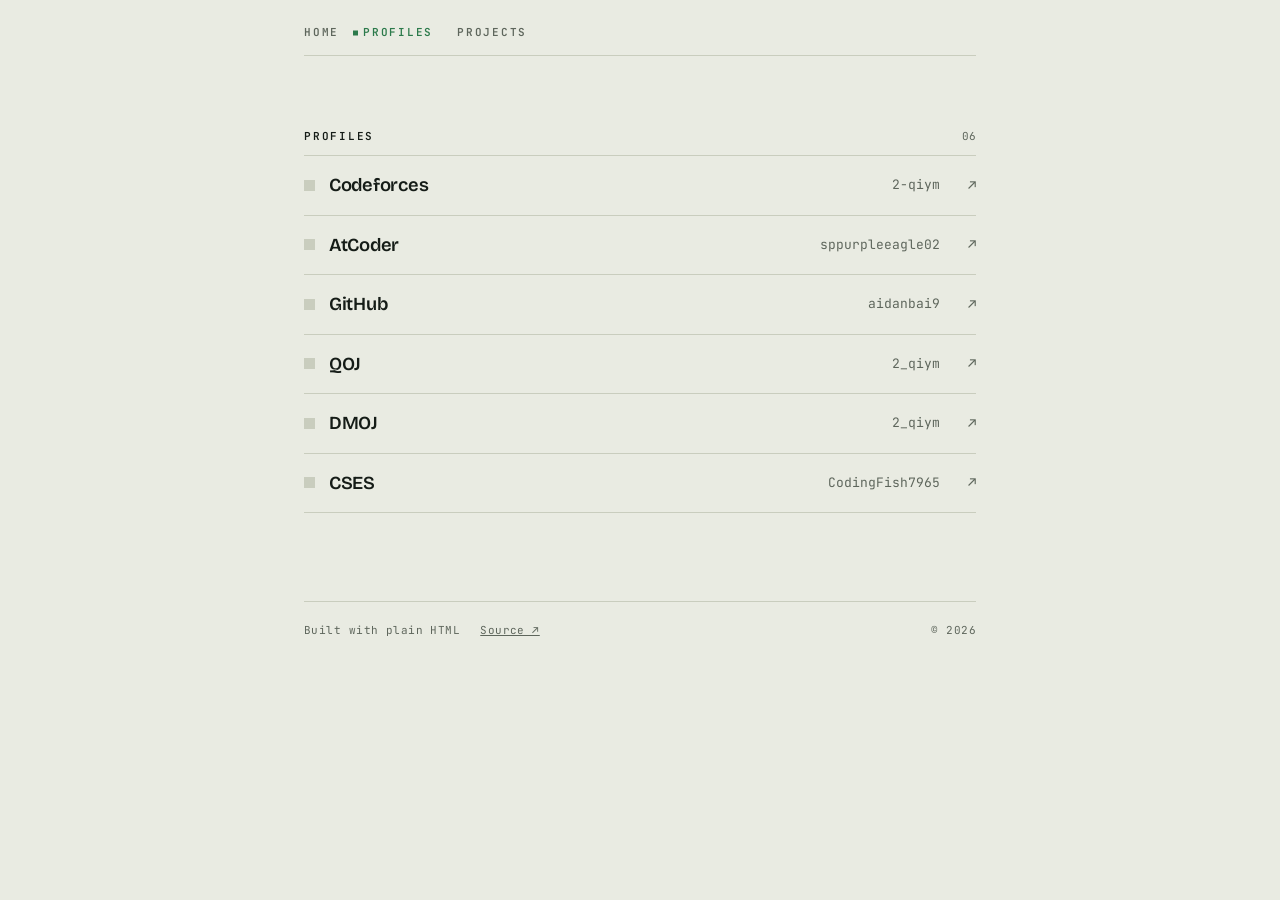
==== profiles/index.html @ 11403824 "Add scripts section, project cards, live links" ====
<!DOCTYPE html>
<html lang="en">
<head>
<meta charset="utf-8">
<meta name="viewport" content="width=device-width, initial-scale=1">
<title>Programming Profiles — Aidan Bai</title>
<meta name="description" content="Aidan Bai's competitive programming and developer profiles on Codeforces, AtCoder, GitHub, QOJ, DMOJ, and CSES.">
<link rel="icon" href="data:image/svg+xml,<svg xmlns='http://www.w3.org/2000/svg' viewBox='0 0 32 32'><rect width='32' height='32' fill='%23E9EBE2'/><rect x='6' y='6' width='20' height='20' fill='%232C7A4B'/></svg>">
<link rel="preconnect" href="https://fonts.googleapis.com">
<link rel="preconnect" href="https://fonts.gstatic.com" crossorigin>
<link href="https://fonts.googleapis.com/css2?family=Bricolage+Grotesque:opsz,wght@12..96,600;12..96,800&amp;family=Public+Sans:wght@400;500&amp;family=JetBrains+Mono:wght@400;600&amp;display=swap" rel="stylesheet">
<link rel="stylesheet" href="/styles.css">
</head>
<body>
<div class="wrap">

  <nav class="site-nav" aria-label="Primary">
    <a href="/">Home</a>
    <a href="/profiles/" aria-current="page">Profiles</a>
    <a href="/projects/">Projects</a>
  </nav>

  <main>
    <!-- ==================== PROFILES ====================
         Edit the handles and URLs here. Delete any row you don't want. -->
    <section class="section">
      <div class="section-head">
        <h2>Profiles</h2>
        <span class="count">06</span>
      </div>
      <div class="rows">

        <a class="row" href="https://codeforces.com/profile/2-qiym" target="_blank" rel="noopener">
          <span class="mark" aria-hidden="true"></span>
          <span class="judge">Codeforces</span>
          <span class="handle">2-qiym</span>
          <span class="go" aria-hidden="true">↗</span>
        </a>

        <a class="row" href="https://atcoder.jp/users/sppurpleeagle02" target="_blank" rel="noopener">
          <span class="mark" aria-hidden="true"></span>
          <span class="judge">AtCoder</span>
          <span class="handle">sppurpleeagle02</span>
          <span class="go" aria-hidden="true">↗</span>
        </a>

        <a class="row" href="https://github.com/aidanbai9" target="_blank" rel="noopener">
          <span class="mark" aria-hidden="true"></span>
          <span class="judge">GitHub</span>
          <span class="handle">aidanbai9</span>
          <span class="go" aria-hidden="true">↗</span>
        </a>

        <a class="row" href="https://qoj.ac/user/profile/2_qiym" target="_blank" rel="noopener">
          <span class="mark" aria-hidden="true"></span>
          <span class="judge">QOJ</span>
          <span class="handle">2_qiym</span>
          <span class="go" aria-hidden="true">↗</span>
        </a>

        <a class="row" href="https://dmoj.ca/user/2_qiym" target="_blank" rel="noopener">
          <span class="mark" aria-hidden="true"></span>
          <span class="judge">DMOJ</span>
          <span class="handle">2_qiym</span>
          <span class="go" aria-hidden="true">↗</span>
        </a>

        <a class="row" href="https://cses.fi/problemset/user/74341/" target="_blank" rel="noopener">
          <span class="mark" aria-hidden="true"></span>
          <span class="judge">CSES</span>
          <span class="handle">CodingFish7965</span>
          <span class="go" aria-hidden="true">↗</span>
        </a>

      </div>
    </section>
  </main>

  <footer>
    <span>Built with plain HTML</span>
    <a href="https://github.com/aidanbai9" target="_blank" rel="noopener">Source ↗</a>
    <span style="margin-left:auto">© 2026</span>
  </footer>

</div>
</body>
</html>
---- styles.css ----
:root {
  --paper:   #E9EBE2;
  --surface: #F3F4EE;
  --ink:     #151C17;
  --dim:     #5E665C;
  --rule:    #C9CDBE;
  --ac:      #2C7A4B;
  --flag:    #B0402E;
  --display: "Bricolage Grotesque", system-ui, sans-serif;
  --body:    "Public Sans", system-ui, sans-serif;
  --mono:    "JetBrains Mono", ui-monospace, monospace;
  --cellsize: 28px;
}

@media (prefers-color-scheme: dark) {
  :root {
    --paper:   #131711;
    --surface: #1A1F17;
    --ink:     #E8EAE0;
    --dim:     #99A292;
    --rule:    #2D3427;
    --ac:      #5FB782;
    --flag:    #D4705C;
  }
}

* { box-sizing: border-box; }

html { -webkit-text-size-adjust: 100%; }

body {
  margin: 0;
  background: var(--paper);
  color: var(--ink);
  font-family: var(--body);
  font-size: 16px;
  line-height: 1.55;
  -webkit-font-smoothing: antialiased;
}

.wrap {
  max-width: 720px;
  margin: 0 auto;
  padding: 0 24px 96px;
}

/* ---------- nav ---------- */

.site-nav {
  display: flex;
  align-items: center;
  gap: 24px;
  padding: 24px 0 14px;
  border-bottom: 1px solid var(--rule);
}

.site-nav a {
  position: relative;
  color: var(--dim);
  font-family: var(--mono);
  font-size: 11px;
  font-weight: 600;
  letter-spacing: .16em;
  text-decoration: none;
  text-transform: uppercase;
}

.site-nav a:hover,
.site-nav a:focus-visible {
  color: var(--ink);
  outline: none;
}

.site-nav a:focus-visible { box-shadow: 0 2px 0 var(--ac); }

.site-nav a[aria-current="page"] { color: var(--ac); }

.site-nav a[aria-current="page"]::before {
  content: "";
  position: absolute;
  width: 5px;
  height: 5px;
  left: -10px;
  top: 50%;
  background: var(--ac);
  transform: translateY(-50%);
}

/* ---------- hero ---------- */

.hero {
  position: relative;
  padding: clamp(72px, 16vw, 140px) 0 clamp(48px, 9vw, 80px);
}

.hero-grid {
  position: absolute;
  inset: -200px -50vw 0;
  background-image:
    linear-gradient(var(--rule) 1px, transparent 1px),
    linear-gradient(90deg, var(--rule) 1px, transparent 1px);
  background-size: var(--cellsize) var(--cellsize);
  -webkit-mask-image: linear-gradient(to bottom, transparent 30%, #000 55%, transparent 100%);
  mask-image: linear-gradient(to bottom, transparent 30%, #000 55%, transparent 100%);
  opacity: .55;
  pointer-events: none;
}

.hero > * { position: relative; }

.eyebrow {
  font-family: var(--mono);
  font-size: 11px;
  font-weight: 600;
  letter-spacing: .16em;
  text-transform: uppercase;
  color: var(--dim);
  margin: 0 0 18px;
  display: flex;
  align-items: center;
  gap: 10px;
}

.eyebrow::before {
  content: "";
  width: 9px;
  height: 9px;
  background: var(--ac);
  flex: none;
}

h1 {
  font-family: var(--display);
  font-weight: 800;
  font-size: clamp(3.2rem, 13vw, 6.2rem);
  line-height: .88;
  letter-spacing: -.045em;
  margin: 0;
}

.tagline {
  margin: 22px 0 0;
  max-width: 34em;
  font-size: 1.0625rem;
  color: var(--dim);
}

.tagline strong { color: var(--ink); font-weight: 500; }

/* ---------- section headers ---------- */

.section { margin-top: clamp(48px, 8vw, 72px); }

.section-head {
  display: flex;
  align-items: baseline;
  gap: 12px;
  padding-bottom: 10px;
  border-bottom: 1px solid var(--rule);
}

.section-head h2 {
  font-family: var(--mono);
  font-size: 11px;
  font-weight: 600;
  letter-spacing: .16em;
  text-transform: uppercase;
  margin: 0;
}

.section-head .count {
  font-family: var(--mono);
  font-size: 11px;
  color: var(--dim);
  margin-left: auto;
}

/* ---------- landing links ---------- */

.link-cards {
  display: grid;
  grid-template-columns: repeat(2, minmax(0, 1fr));
  gap: 16px;
}

.link-card {
  display: block;
  padding: 22px;
  background: var(--surface);
  border: 1px solid var(--rule);
  color: inherit;
  text-decoration: none;
  transition: border-color .18s ease, transform .18s ease;
}

.link-card:hover,
.link-card:focus-visible {
  border-color: var(--ac);
  transform: translateY(-2px);
  outline: none;
}

.link-card h2 {
  font-family: var(--display);
  font-size: 1.4rem;
  font-weight: 600;
  letter-spacing: -.02em;
  margin: 0 0 8px;
}

.link-card p {
  color: var(--dim);
  font-size: .9375rem;
  margin: 0;
}

/* ---------- profile rows ---------- */

.rows { display: flex; flex-direction: column; }

.row {
  display: grid;
  grid-template-columns: 11px 1fr auto 22px;
  align-items: center;
  gap: 14px;
  padding: 15px 0;
  border-bottom: 1px solid var(--rule);
  text-decoration: none;
  color: inherit;
  transition: padding-left .18s ease, background-color .18s ease;
}

.row:hover,
.row:focus-visible {
  background: var(--surface);
  padding-left: 10px;
  outline: none;
}

.row:focus-visible { box-shadow: inset 3px 0 0 var(--ac); }

.row .mark {
  width: 11px;
  height: 11px;
  background: var(--rule);
  transition: background-color .18s ease;
}

.row:hover .mark,
.row:focus-visible .mark { background: var(--ac); }

.row .judge {
  font-family: var(--display);
  font-weight: 600;
  font-size: 1.15rem;
  letter-spacing: -.015em;
}

.row .handle {
  font-family: var(--mono);
  font-size: .8125rem;
  color: var(--dim);
  overflow: hidden;
  text-overflow: ellipsis;
  white-space: nowrap;
}

.row .go {
  font-family: var(--mono);
  font-size: .875rem;
  color: var(--dim);
  text-align: right;
  transition: transform .18s ease, color .18s ease;
}

.row:hover .go,
.row:focus-visible .go {
  color: var(--ac);
  transform: translate(2px, -2px);
}

/* ---------- projects ---------- */

.project {
  display: block;
  padding: 22px;
  margin-top: 16px;
  background: var(--surface);
  border: 1px solid var(--rule);
  text-decoration: none;
  color: inherit;
  transition: border-color .18s ease, transform .18s ease;
}

.project:hover,
.project:focus-visible {
  border-color: var(--ac);
  transform: translateY(-2px);
  outline: none;
}

.project h3 {
  font-family: var(--display);
  font-weight: 600;
  font-size: 1.4rem;
  letter-spacing: -.02em;
  margin: 0 0 8px;
}

.project p {
  margin: 0 0 16px;
  color: var(--dim);
  font-size: .9375rem;
}

.tags { display: flex; flex-wrap: wrap; gap: 6px; }

.tags span {
  font-family: var(--mono);
  font-size: 10px;
  letter-spacing: .08em;
  text-transform: uppercase;
  color: var(--dim);
  border: 1px solid var(--rule);
  padding: 3px 8px;
}

/* ---------- scripts ---------- */

.sr-only {
  position: absolute;
  width: 1px;
  height: 1px;
  padding: 0;
  margin: -1px;
  overflow: hidden;
  clip: rect(0, 0, 0, 0);
  white-space: nowrap;
  border: 0;
}

.script-filter {
  width: 100%;
  margin: 16px 0 32px;
  padding: 11px 12px;
  border: 1px solid var(--rule);
  border-radius: 0;
  background: var(--surface);
  color: var(--ink);
  font-family: var(--mono);
  font-size: .8125rem;
  appearance: none;
}

.script-filter::placeholder { color: var(--dim); opacity: 1; }

.script-filter:focus-visible,
.copy-source:focus-visible {
  border-color: var(--ac);
  outline: 2px solid var(--ac);
  outline-offset: 2px;
}

.script-group + .script-group { margin-top: 36px; }

.script-group .section-head h3 {
  margin: 0;
  font-family: var(--mono);
  font-size: 11px;
  font-weight: 600;
  letter-spacing: .16em;
  text-transform: uppercase;
}

.script-list { display: flex; flex-direction: column; }

.script {
  border-bottom: 1px solid var(--rule);
}

.script[hidden],
.script-group[hidden] { display: none; }

.script-row {
  display: grid;
  grid-template-columns: minmax(140px, 1.15fr) minmax(220px, 2fr) auto 14px;
  align-items: center;
  gap: 14px;
  padding: 15px 0;
  color: inherit;
  cursor: pointer;
  list-style: none;
  transition: padding-left .18s ease, background-color .18s ease;
}

.script-row::-webkit-details-marker { display: none; }

.script-row:hover,
.script-row:focus-visible {
  padding-left: 10px;
  background: var(--surface);
  outline: none;
}

.script-row:focus-visible { box-shadow: inset 3px 0 0 var(--ac); }

.script-name,
.script-lines,
.copy-source,
.source-state,
.source-panel pre {
  font-family: var(--mono);
}

.script-name {
  min-width: 0;
  overflow: hidden;
  color: var(--ink);
  font-size: .75rem;
  font-weight: 600;
  text-overflow: ellipsis;
  white-space: nowrap;
}

.script-description {
  min-width: 0;
  overflow: hidden;
  color: var(--dim);
  font-size: .8125rem;
  text-overflow: ellipsis;
  white-space: nowrap;
}

.script-lines {
  color: var(--dim);
  font-size: .6875rem;
  white-space: nowrap;
}

.script-toggle {
  position: relative;
  width: 12px;
  height: 12px;
}

.script-toggle::before,
.script-toggle::after {
  content: "";
  position: absolute;
  background: var(--dim);
}

.script-toggle::before { inset: 5px 0; }
.script-toggle::after { inset: 0 5px; }
.script[open] .script-toggle::after { display: none; }
.script-row:hover .script-toggle::before,
.script-row:hover .script-toggle::after,
.script-row:focus-visible .script-toggle::before,
.script-row:focus-visible .script-toggle::after { background: var(--ac); }

.source-panel {
  padding: 0 0 18px;
  background: var(--surface);
  border-top: 1px solid var(--rule);
}

.source-tools {
  display: flex;
  justify-content: flex-end;
  padding: 10px;
  border-bottom: 1px solid var(--rule);
}

.copy-source {
  min-width: 74px;
  padding: 6px 10px;
  border: 1px solid var(--rule);
  border-radius: 0;
  background: transparent;
  color: var(--ink);
  font-size: .6875rem;
  font-weight: 600;
  letter-spacing: .1em;
  text-transform: uppercase;
  cursor: pointer;
}

.copy-source:hover:not(:disabled) {
  border-color: var(--ac);
  color: var(--ac);
}

.copy-source:disabled { color: var(--dim); cursor: default; }

.source-state {
  margin: 0;
  padding: 18px;
  color: var(--dim);
  font-size: .75rem;
}

.source-state:empty { display: none; }
.source-error { color: var(--ac); }

.source-panel pre {
  max-height: 560px;
  margin: 0;
  padding: 18px;
  overflow: auto;
  background: transparent;
  color: var(--ink);
  font-size: .75rem;
  line-height: 1.65;
  tab-size: 2;
}

.source-panel code { font-family: inherit; }

/* Adapted highlight.js palette: intentionally leaves the page background intact. */
.hljs { color: var(--ink); background: transparent; }
.hljs-comment,
.hljs-quote { color: var(--dim); font-style: italic; }
.hljs-keyword,
.hljs-selector-tag,
.hljs-literal,
.hljs-section,
.hljs-link { color: var(--ac); }
.hljs-string,
.hljs-title,
.hljs-name,
.hljs-type,
.hljs-attribute,
.hljs-symbol,
.hljs-bullet,
.hljs-addition,
.hljs-variable,
.hljs-template-tag,
.hljs-template-variable { color: var(--ink); }
.hljs-number,
.hljs-meta,
.hljs-built_in,
.hljs-builtin-name,
.hljs-params { color: var(--dim); }
.hljs-deletion { color: var(--ac); text-decoration: line-through; }
.hljs-emphasis { font-style: italic; }
.hljs-strong { font-weight: 600; }

/* ---------- footer ---------- */

footer {
  margin-top: clamp(56px, 9vw, 88px);
  padding-top: 20px;
  border-top: 1px solid var(--rule);
  font-family: var(--mono);
  font-size: 11px;
  letter-spacing: .04em;
  color: var(--dim);
  display: flex;
  flex-wrap: wrap;
  gap: 8px 20px;
}

footer a { color: var(--dim); }
footer a:hover { color: var(--ac); }

/* ---------- load-in ---------- */

@media (prefers-reduced-motion: no-preference) {
  .reveal {
    opacity: 0;
    transform: translateY(8px);
    animation: rise .5s cubic-bezier(.2,.7,.3,1) forwards;
  }
  @keyframes rise { to { opacity: 1; transform: none; } }
}

@media (max-width: 520px) {
  .site-nav { gap: 18px; }
  .link-cards { grid-template-columns: 1fr; }
  .row { grid-template-columns: 11px 1fr 18px; row-gap: 2px; }
  .row .handle { grid-column: 2; font-size: .75rem; }
  .row .go { grid-row: 1 / 3; grid-column: 3; }
  .script-row {
    grid-template-columns: minmax(0, 1fr) auto 14px;
    gap: 4px 12px;
  }
  .script-name { grid-column: 1; }
  .script-lines { grid-column: 2; }
  .script-toggle { grid-column: 3; grid-row: 1 / 3; }
  .script-description {
    grid-column: 1 / 3;
    white-space: normal;
  }
  .source-panel pre { padding: 14px; font-size: .6875rem; }
}

@media (prefers-reduced-motion: reduce) {
  .script-row { transition: none; }
}
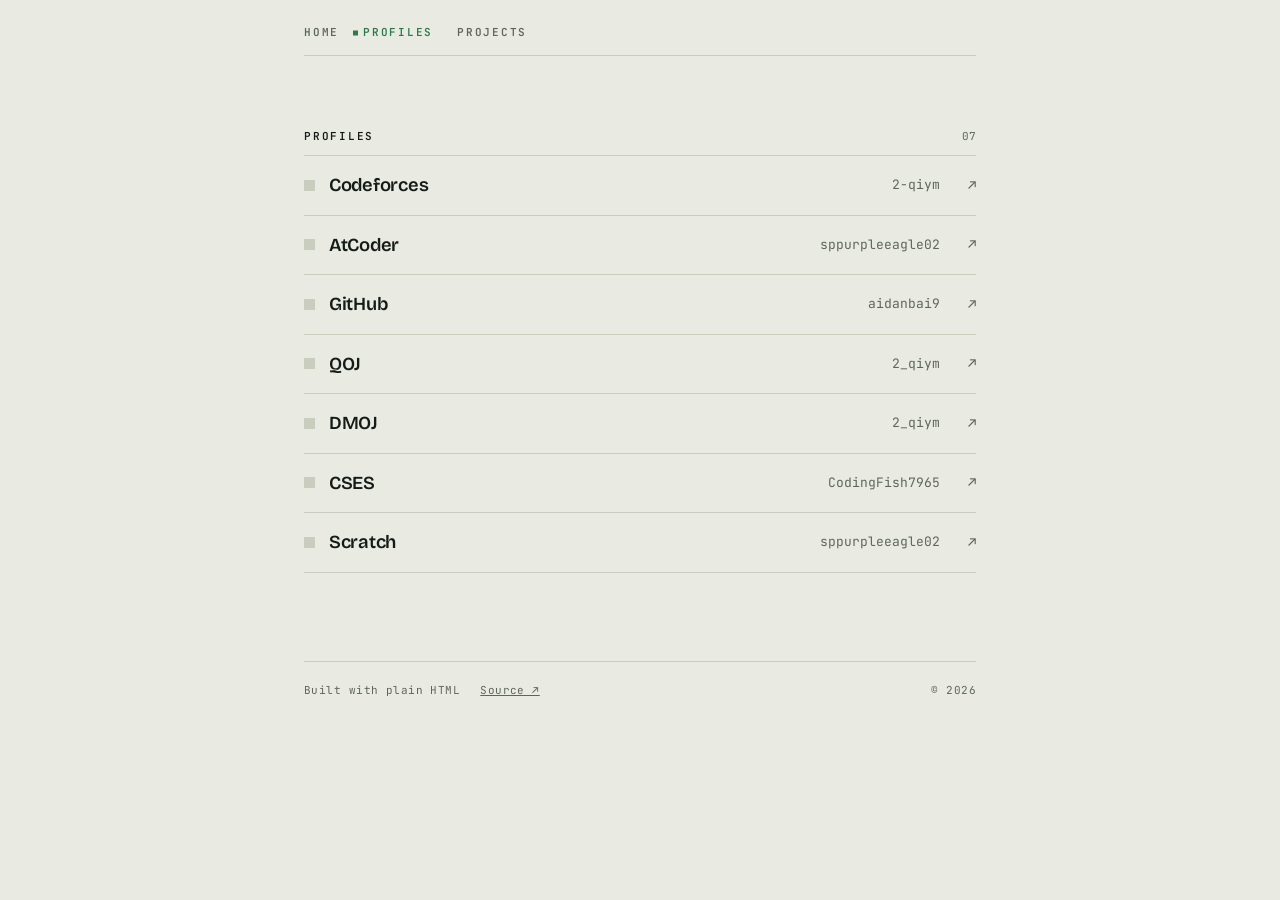
==== commit a61d38ef: "Add Scratch profile and top Scratch game" ====
--- a/profiles/index.html
+++ b/profiles/index.html
@@ -4,7 +4,7 @@
 <meta charset="utf-8">
 <meta name="viewport" content="width=device-width, initial-scale=1">
 <title>Programming Profiles — Aidan Bai</title>
-<meta name="description" content="Aidan Bai's competitive programming and developer profiles on Codeforces, AtCoder, GitHub, QOJ, DMOJ, and CSES.">
+<meta name="description" content="Aidan Bai's competitive programming profiles on Codeforces, AtCoder, GitHub, QOJ, DMOJ, and CSES (CSES and QOJ require login to see).">
 <link rel="icon" href="data:image/svg+xml,<svg xmlns='http://www.w3.org/2000/svg' viewBox='0 0 32 32'><rect width='32' height='32' fill='%23E9EBE2'/><rect x='6' y='6' width='20' height='20' fill='%232C7A4B'/></svg>">
 <link rel="preconnect" href="https://fonts.googleapis.com">
 <link rel="preconnect" href="https://fonts.gstatic.com" crossorigin>
@@ -26,7 +26,7 @@
     <section class="section">
       <div class="section-head">
         <h2>Profiles</h2>
-        <span class="count">06</span>
+        <span class="count">07</span>
       </div>
       <div class="rows">
 
@@ -72,6 +72,13 @@
           <span class="go" aria-hidden="true">↗</span>
         </a>
 
+        <a class="row" href="https://scratch.mit.edu/users/sppurpleeagle02/" target="_blank" rel="noopener">
+          <span class="mark" aria-hidden="true"></span>
+          <span class="judge">Scratch</span>
+          <span class="handle">sppurpleeagle02</span>
+          <span class="go" aria-hidden="true">↗</span>
+        </a>
+
       </div>
     </section>
   </main>
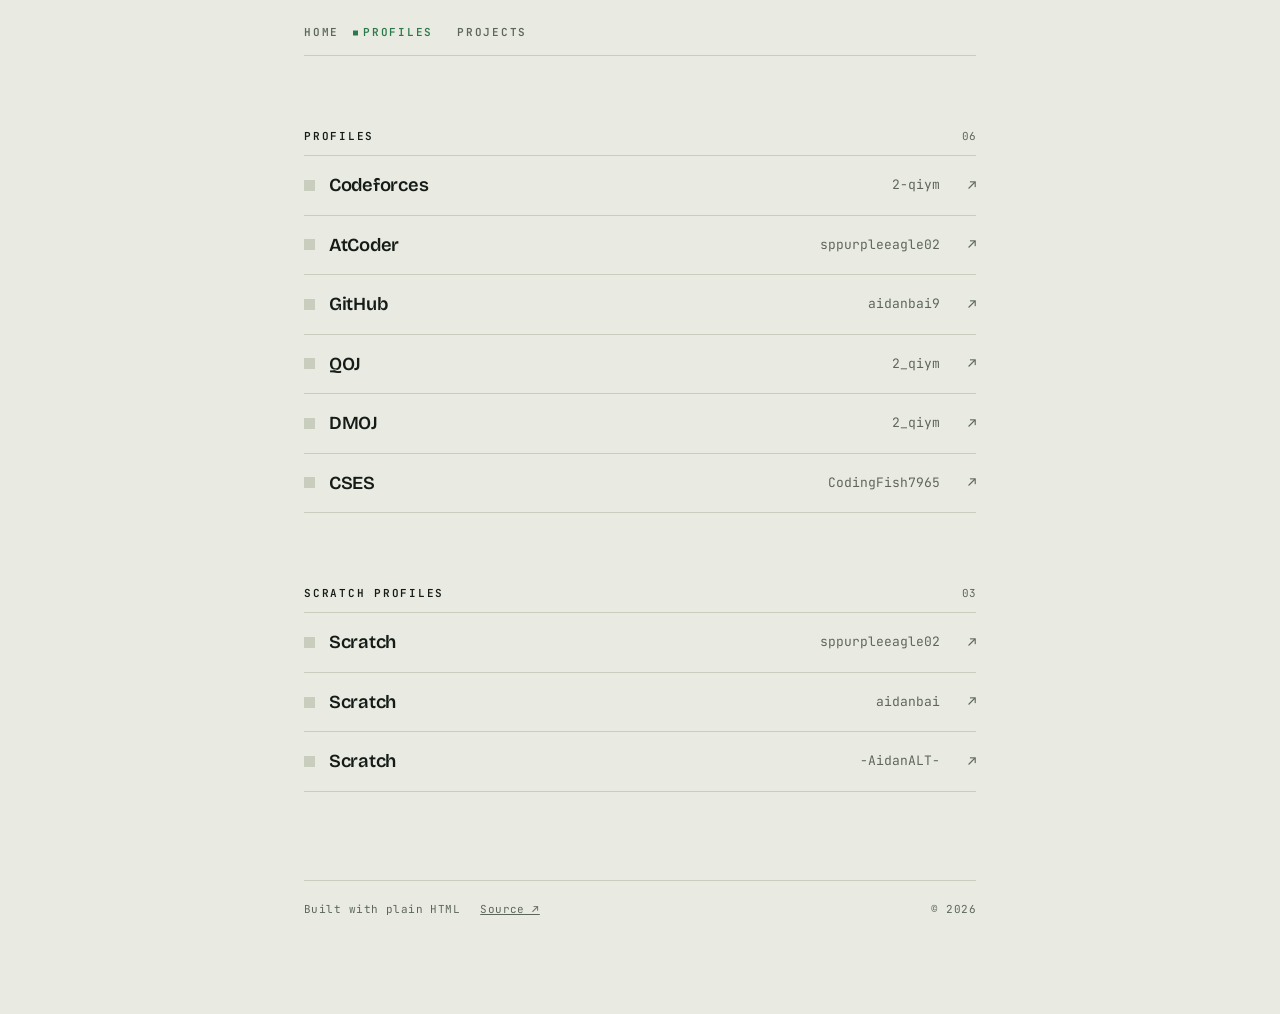
==== commit ef6013cb: "separated scratch profiles" ====
--- a/profiles/index.html
+++ b/profiles/index.html
@@ -4,7 +4,7 @@
 <meta charset="utf-8">
 <meta name="viewport" content="width=device-width, initial-scale=1">
 <title>Programming Profiles — Aidan Bai</title>
-<meta name="description" content="Aidan Bai's competitive programming profiles on Codeforces, AtCoder, GitHub, QOJ, DMOJ, and CSES (CSES and QOJ require login to see).">
+<meta name="description" content="Aidan Bai's programming profiles on Codeforces, AtCoder, GitHub, QOJ, DMOJ, and CSES, plus all three Scratch profiles (CSES and QOJ require login to see).">
 <link rel="icon" href="data:image/svg+xml,<svg xmlns='http://www.w3.org/2000/svg' viewBox='0 0 32 32'><rect width='32' height='32' fill='%23E9EBE2'/><rect x='6' y='6' width='20' height='20' fill='%232C7A4B'/></svg>">
 <link rel="preconnect" href="https://fonts.googleapis.com">
 <link rel="preconnect" href="https://fonts.gstatic.com" crossorigin>
@@ -26,7 +26,7 @@
     <section class="section">
       <div class="section-head">
         <h2>Profiles</h2>
-        <span class="count">07</span>
+        <span class="count">06</span>
       </div>
       <div class="rows">
 
@@ -72,10 +72,34 @@
           <span class="go" aria-hidden="true">↗</span>
         </a>
 
+      </div>
+    </section>
+
+    <section class="section">
+      <div class="section-head">
+        <h2>Scratch Profiles</h2>
+        <span class="count">03</span>
+      </div>
+      <div class="rows">
+
         <a class="row" href="https://scratch.mit.edu/users/sppurpleeagle02/" target="_blank" rel="noopener">
           <span class="mark" aria-hidden="true"></span>
           <span class="judge">Scratch</span>
           <span class="handle">sppurpleeagle02</span>
+          <span class="go" aria-hidden="true">↗</span>
+        </a>
+
+        <a class="row" href="https://scratch.mit.edu/users/aidanbai/" target="_blank" rel="noopener">
+          <span class="mark" aria-hidden="true"></span>
+          <span class="judge">Scratch</span>
+          <span class="handle">aidanbai</span>
+          <span class="go" aria-hidden="true">↗</span>
+        </a>
+
+        <a class="row" href="https://scratch.mit.edu/users/-AidanALT-/" target="_blank" rel="noopener">
+          <span class="mark" aria-hidden="true"></span>
+          <span class="judge">Scratch</span>
+          <span class="handle">-AidanALT-</span>
           <span class="go" aria-hidden="true">↗</span>
         </a>
 
